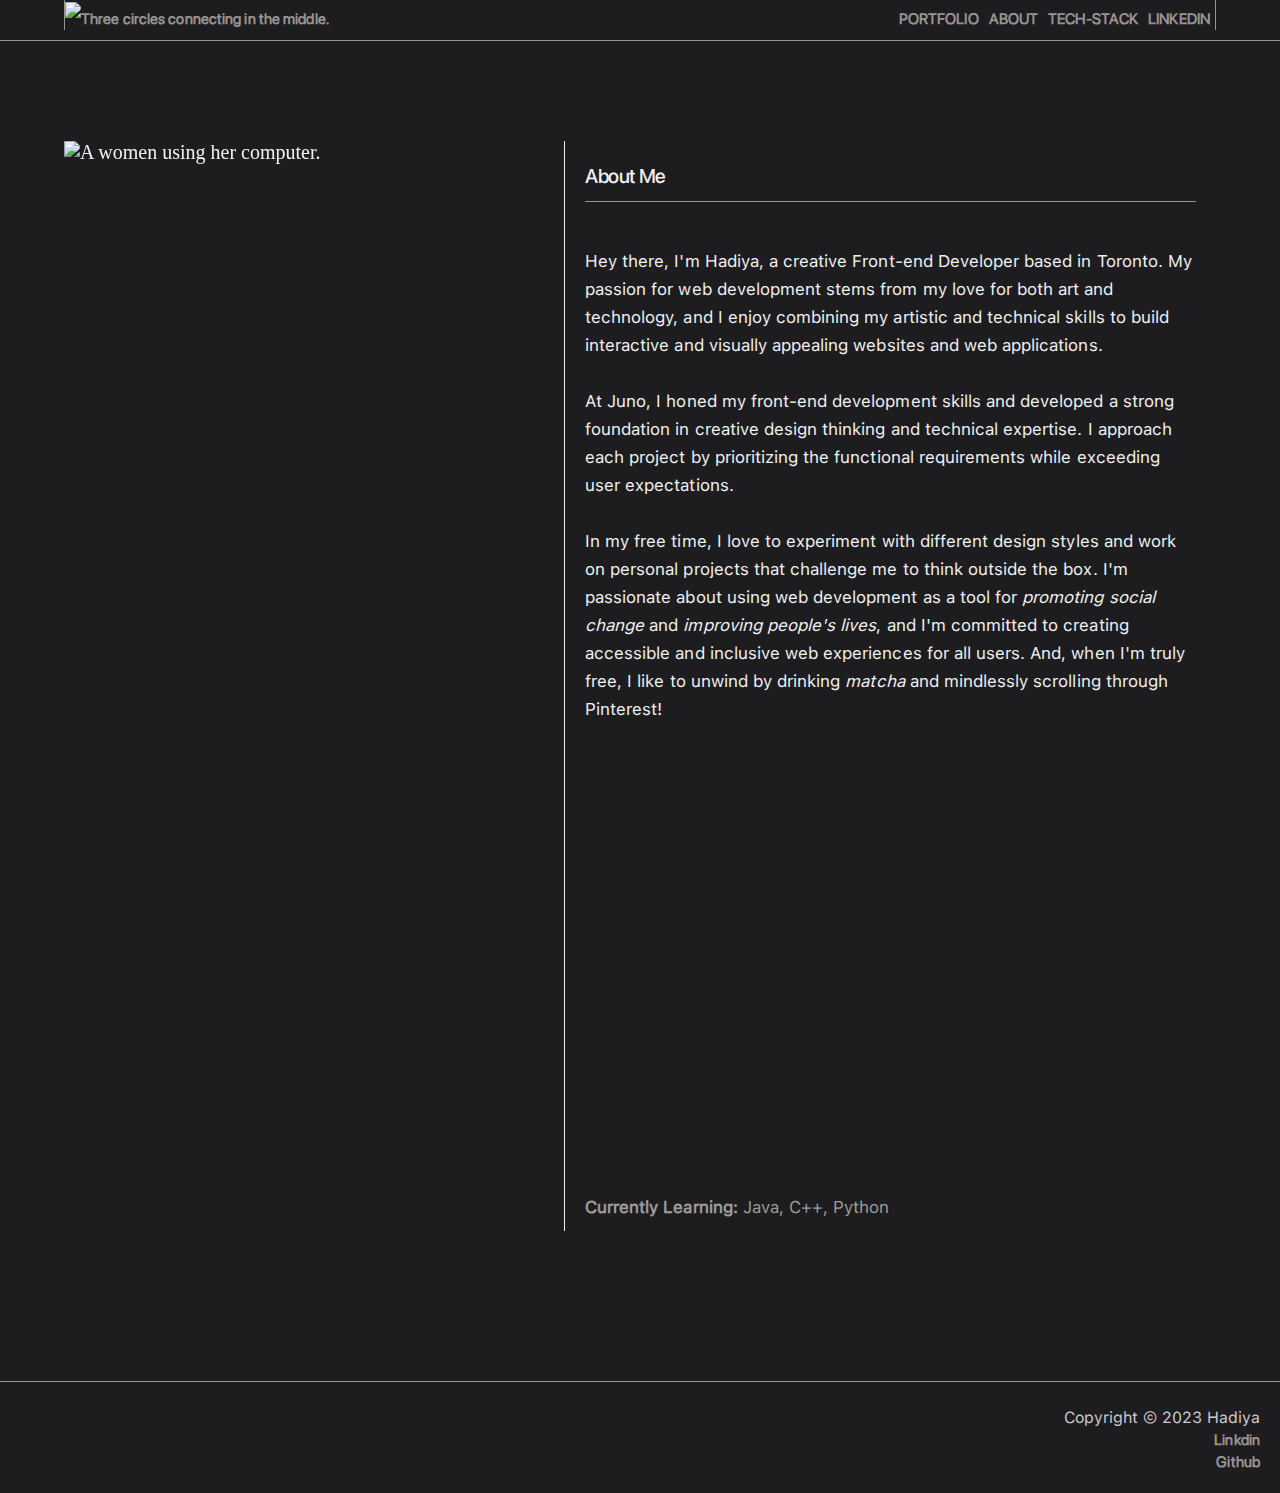
==== about.html @ c8fe6070 "new edition made" ====
<!DOCTYPE html>
<html lang="en">
<head>
    <meta charset="UTF-8">
    <meta http-equiv="X-UA-Compatible" content="IE=edge">
    <meta name="viewport" content="width=device-width, initial-scale=1.0">
    <link rel="stylesheet" href="./styles/styles.css">
    <link rel="icon" href="./assets/icon.png">
    <link href="https://fonts.googleapis.com/css2?family=Forum&family=Work+Sans:ital,wght@0,400;0,600;1,400;1,500&display=swap" rel="stylesheet">
    <script src="https://kit.fontawesome.com/7bdc0cfdad.js" crossorigin="anonymous"></script>
    <script src="https://unpkg.com/swup@3"></script>
    <title>Hadiya</title>
</head>
<body>
    <div class="about-main">
        <div class="navigation-container">
            <div class="wrapper">
              <div class="navigation">
                <!-- Logo -->
                <div class="logo-container">
                    <a href="index.html">
                        <img class="logo-image" src="./assets/h.svg" alt="Three circles connecting in the middle.">
                    </a>
                </div>
                <!-- Hamburger menu -->
                <div class="hamburger">
                    <div class="line1 line"></div>
                    <div class="line2 line"></div>
                    <div class="line3 line"></div>
                </div>                
                <!-- Social links -->
                <div class="social-link">
                    <a href="./index.html#portfolio">PORTFOLIO</a>
                    <a href="#about">ABOUT</a>
                    <a href="#tech-stack">TECH-STACK</a>
                    <a href="https://ca.linkedin.com/in/hadiya-hussein-31b066192">LINKEDIN</a>
                </div>
              </div>
            </div>
          </div>
        <div class="wrapper">
            <section class="about">
                <div class="about-container">
                    <div class="about-img box">
                        <img class="gif" src="./assets/about.gif" alt="A women using her computer.">
                    </div>
                    <div class="about-text box" id="about">
                        <h2>About Me</h2>
                        <p>Hey there, I'm Hadiya, a creative Front-end Developer based in Toronto. My passion for web development stems from my love for both art and technology, and I enjoy combining my artistic and technical skills to build interactive and visually appealing websites and web applications. <br><br> At Juno, I honed my front-end development skills and developed a strong foundation in creative design thinking and technical expertise. I approach each project by prioritizing the functional requirements while exceeding user expectations.<br><br> In my free time, I love to experiment with different design styles and work on personal projects that challenge me to think outside the box. I'm passionate about using web development as a tool for <em>promoting social change</em> and <em>improving people's lives</em>, and I'm committed to creating accessible and inclusive web experiences for all users. And, when I'm truly free, I like to unwind by drinking  <em>matcha</em> and mindlessly scrolling through Pinterest!</p>
                        <div class="tech-stack box" id="tech-stack">
                            <div class="tech-stack-header">
                                <h2>Tech-Stack</h2>
                            </div>
                            <ul class="tech-stack-icons">
                                <li>
                                    <i class="fa-brands fa-html5"></i>
                                    <p>HTML5</p>
                                </li>
                                <li>
                                    <i class="fa-brands fa-css3-alt"></i>
                                    <p>CSS3</p>
                                </li>
                                <li>
                                    <i class="fa-brands fa-sass"></i>
                                    <p>SASS</p>
                                </li>
                                <li>
                                    <i class="fa-brands fa-js"></i>
                                    <p>JAVASCRIPT</p>
                                </li>
                                <li>
                                    <i class="fa-brands fa-react"></i>
                                    <p>REACT.js</p>
                                </li>
                                <li>
                                    <img src="./assets/icons/Firebase.svg" alt="Firebase logo.">
                                    <p>FIREBASE</p>
                                </li>
                                <li>
                                    <i class="fa-brands fa-git-alt"></i>
                                    <p>GIT/GITHUB</p>
                                </li>
                                <li>
                                    <i class="fa-solid fa-window-maximize"></i>                                    <p>RESPONSIVE</p>
                                </li>
                                <li>
                                    <i class="fa-solid fa-universal-access"></i>
                                    <p>ACCESSIBLE</p>
                                </li>

                                <li>
                                    <i class="fa-brands fa-figma"></i>
                                    <P>FIGMA</P>
                                </li>
                                <li>
                                    <img src="./assets/icons/adobe.svg" alt="Adobe logo.">
                                    <p>ADOBE CREATIVE CLOUD</p>
                                </li>
                            </ul>
                        </div>

                        <p class="pending-skills"><strong>Currently Learning:</strong> Java, C++, Python</p>
                    </div>
                </div>
            </section>
        </div>
    </div>
    <!-- Footer Section -->
    <footer>
        <p>Copyright © 2023 Hadiya</p>
        <p><a href="https://ca.linkedin.com/in/hadiya-hussein-31b066192?original_referer=https%3A%2F%2Fwww.google.com%2F/">Linkdin</a></p>
        <p><a href="https://github.com/hadiyahussein">Github</a></p>
    </footer>

    <script src="./script.js"></script>
</body>
</html>
---- styles/styles.css ----
html {
  line-height: 1.15;
  -ms-text-size-adjust: 100%;
  -webkit-text-size-adjust: 100%;
}

body {
  margin: 0;
}

article, aside, footer, header, nav, section {
  display: block;
}

h1 {
  font-size: 2em;
  margin: 0.67em 0;
}

figcaption, figure, main {
  display: block;
}

figure {
  margin: 1em 40px;
}

hr {
  -webkit-box-sizing: content-box;
          box-sizing: content-box;
  height: 0;
  overflow: visible;
}

pre {
  font-family: monospace, monospace;
  font-size: 1em;
}

a {
  background-color: transparent;
  -webkit-text-decoration-skip: objects;
}

abbr[title] {
  border-bottom: none;
  text-decoration: underline;
  -webkit-text-decoration: underline dotted;
          text-decoration: underline dotted;
}

b, strong {
  font-weight: inherit;
}

b, strong {
  font-weight: bolder;
}

code, kbd, samp {
  font-family: monospace, monospace;
  font-size: 1em;
}

dfn {
  font-style: italic;
}

mark {
  background-color: #ff0;
  color: #000;
}

small {
  font-size: 80%;
}

sub, sup {
  font-size: 75%;
  line-height: 0;
  position: relative;
  vertical-align: baseline;
}

sub {
  bottom: -0.25em;
}

sup {
  top: -0.5em;
}

audio, video {
  display: inline-block;
}

audio:not([controls]) {
  display: none;
  height: 0;
}

img {
  border-style: none;
}

svg:not(:root) {
  overflow: hidden;
}

button, input, optgroup, select, textarea {
  font-family: sans-serif;
  font-size: 100%;
  line-height: 1.15;
  margin: 0;
}

button, input {
  overflow: visible;
}

button, select {
  text-transform: none;
}

button, html [type=button], [type=reset], [type=submit] {
  -webkit-appearance: button;
}

button::-moz-focus-inner, [type=button]::-moz-focus-inner, [type=reset]::-moz-focus-inner, [type=submit]::-moz-focus-inner {
  border-style: none;
  padding: 0;
}

button:-moz-focusring, [type=button]:-moz-focusring, [type=reset]:-moz-focusring, [type=submit]:-moz-focusring {
  outline: 1px dotted ButtonText;
}

fieldset {
  padding: 0.35em 0.75em 0.625em;
}

legend {
  -webkit-box-sizing: border-box;
          box-sizing: border-box;
  color: inherit;
  display: table;
  max-width: 100%;
  padding: 0;
  white-space: normal;
}

progress {
  display: inline-block;
  vertical-align: baseline;
}

textarea {
  overflow: auto;
}

[type=checkbox], [type=radio] {
  -webkit-box-sizing: border-box;
          box-sizing: border-box;
  padding: 0;
}

[type=number]::-webkit-inner-spin-button, [type=number]::-webkit-outer-spin-button {
  height: auto;
}

[type=search] {
  -webkit-appearance: textfield;
  outline-offset: -2px;
}

[type=search]::-webkit-search-cancel-button, [type=search]::-webkit-search-decoration {
  -webkit-appearance: none;
}

::-webkit-file-upload-button {
  -webkit-appearance: button;
  font: inherit;
}

details, menu {
  display: block;
}

summary {
  display: list-item;
}

canvas {
  display: inline-block;
}

template {
  display: none;
}

[hidden] {
  display: none;
}

html {
  -webkit-box-sizing: border-box;
          box-sizing: border-box;
}

*, *:before, *:after {
  -webkit-box-sizing: inherit;
          box-sizing: inherit;
}

.sr-only {
  position: absolute;
  width: 1px;
  height: 1px;
  margin: -1px;
  border: 0;
  padding: 0;
  white-space: nowrap;
  -webkit-clip-path: inset(100%);
          clip-path: inset(100%);
  clip: rect(0 0 0 0);
  overflow: hidden;
}

@font-face {
  font-family: "Medium";
  src: url("../fonts/SF-Pro-Display-Medium.otf");
  font-weight: 500;
  font-display: swap;
  font-style: normal;
}
@font-face {
  font-family: "Regular";
  src: url("../fonts/SF-Pro-Display-Regular.otf");
  font-weight: 500;
  font-display: swap;
  font-style: normal;
}
@font-face {
  font-family: "Body";
  src: url("../fonts/SF-Pro-Text-Regular.otf");
  font-weight: 500;
  font-display: swap;
  font-style: normal;
}
html {
  background-color: #F1F1F1;
  font-size: 125%;
  overflow-x: hidden;
}

body {
  color: #1d1d1f;
}

.wrapper {
  max-width: 1200px;
  width: 90%;
  margin: 0 auto;
}

.wrapper-portfolio {
  max-width: 1200px;
  width: 75%;
  margin: 0 auto;
}

img {
  max-width: 100%;
  height: auto;
}

li {
  list-style: none;
}

h1, h2, h3, h4, p, ul {
  margin: 0;
  padding: 0;
}

h2 {
  border-bottom: 1px solid #1d1d1f;
}

.portfolio .portfolio-nav a:hover,
.portfolio .portfolio-nav a:active {
  color: #f00b66;
}

.social-link a:hover,
.social-link a:active {
  color: #f00b66;
}

a:hover,
a:active {
  color: #f00b66;
}

.box {
  -webkit-transform: translateX(400%);
          transform: translateX(400%);
  -webkit-transition: -webkit-transform 0.8s ease;
  transition: -webkit-transform 0.8s ease;
  transition: transform 0.8s ease;
  transition: transform 0.8s ease, -webkit-transform 0.8s ease;
}

.box:nth-of-type(odd) {
  -webkit-transform: translateX(-400%);
          transform: translateX(-400%);
}

.box.show {
  -webkit-transform: translateX(0);
          transform: translateX(0);
}

.about-main {
  background-color: #1d1d1f;
  color: #F1F1F1;
  cursor: url("../assets/mouse.png"), auto;
}
.about-main .navigation-container {
  border-bottom: solid #989393 1px;
}
.about-main .navigation {
  border-right: solid #989393 1px;
  border-left: solid #989393 1px;
}
.about-main .hamburger .line {
  background-color: #989393;
}

.about {
  padding: 100px 0;
}
.about h2 {
  border-bottom: solid #989393 1px;
}

.about-img {
  position: fixed;
  width: 30%;
}

.about-text {
  margin-bottom: 50px;
  margin-left: 500px;
  padding: 10px 20px;
  border-left: solid #F1F1F1 0.5px;
}
.about-text h2 {
  margin: 0 0 45px;
}
.about-text p {
  font-size: 17px;
  line-height: 28px;
  font-style: normal;
  font-weight: 500;
  letter-spacing: 0.04px;
  color: #F1F1F1;
}
.about-text p.pending-skills {
  margin-top: 0;
  color: rgb(158, 155, 155);
}

.tech-stack-icons {
  display: -webkit-box;
  display: -ms-flexbox;
  display: flex;
  -ms-flex-wrap: wrap;
      flex-wrap: wrap;
  gap: 5px;
  margin-top: 15px;
}
.tech-stack-icons li {
  display: -webkit-box;
  display: -ms-flexbox;
  display: flex;
  -webkit-box-orient: vertical;
  -webkit-box-direction: normal;
      -ms-flex-direction: column;
          flex-direction: column;
  -webkit-box-align: center;
      -ms-flex-align: center;
          align-items: center;
  margin: 0 20px 30px;
  -webkit-box-flex: 1;
      -ms-flex: 1;
          flex: 1;
}
.tech-stack-icons li i {
  font-size: 3rem;
  color: #F1F1F1;
}
.tech-stack-icons li img {
  width: 60px;
  height: 60px;
  -webkit-box-flex: 1;
      -ms-flex: 1;
          flex: 1;
}
.tech-stack-icons li p {
  margin-top: 15px;
  font-weight: 700;
  font-size: 15px;
}

.tech-stack {
  margin-top: 25px;
}
.tech-stack h3 {
  font-size: clamp(3.7rem, 3.3625rem + 1.8vw, 5.5rem);
  color: #F1F1F1;
}

.intro-section p {
  font-family: "Body", sans-serif;
}

h1 {
  font-family: "Medium", sans-serif;
  font-size: clamp(1.375rem, 0.8594rem + 2.75vw, 4.125rem);
  line-height: 72px;
  font-weight: 100;
  letter-spacing: -0.84px;
}

h2 {
  font-family: "Medium", sans-serif;
  font-size: 20px;
  letter-spacing: -0.4px;
  line-height: 50px;
  font-weight: 300;
}

h3 {
  font-family: "Medium", sans-serif;
  color: #484848;
  text-align: left;
  font-size: clamp(0.75rem, 0.6211rem + 0.6875vw, 1.4375rem);
}

h4 {
  font-family: "Medium", sans-serif;
  letter-spacing: -0.28px;
  line-height: 23.4px;
  font-size: 24px;
}

p {
  font-family: "Body", sans-serif;
  font-size: clamp(0.75rem, 0.6914rem + 0.3125vw, 1.0625rem);
  letter-spacing: -0.03px;
  color: #1d1d1f;
  font-weight: 400;
}

a {
  font-family: "Regular", sans-serif;
  font-size: 15px;
  letter-spacing: 0.1px;
  text-decoration: none;
  font-weight: 900;
  color: #989393;
}

.portfolio-container p {
  line-height: 22.7833px;
  letter-spacing: -0.277px;
}

span {
  font-family: "maiola, serif";
  font-style: italic;
  font-weight: 600;
}

p span {
  font-size: 25px;
}

header {
  height: 700px;
}
header .wrapper {
  border-right: solid #1d1d1f 1px;
  border-left: solid #1d1d1f 1px;
}
header .intro-section {
  margin: 125px;
}
header .intro-section h1 {
  margin-bottom: 65px;
}
header .intro-section p {
  font-size: 20px;
  line-height: 28px;
  letter-spacing: -0.34px;
}

.logo-image {
  width: 30px;
}

.navigation-container {
  border-bottom: solid #1d1d1f 1px;
  padding-bottom: 10px;
}
.navigation-container .navigation {
  display: -webkit-box;
  display: -ms-flexbox;
  display: flex;
  -webkit-box-pack: justify;
      -ms-flex-pack: justify;
          justify-content: space-between;
  height: 30px;
  line-height: 35px;
}
.navigation-container .navigation a {
  margin-right: 5px;
}

.intro-section {
  position: relative;
}
.intro-section .blurry {
  position: absolute;
  top: -170px;
  right: 0px;
  width: 100%;
  height: 300%;
  z-index: -1;
}

.hamburger .line {
  width: 30px;
  height: 2.5px;
  margin-bottom: 6px;
  background-color: #1d1d1f;
}

.hamburger .line3 {
  margin-bottom: 0px;
}

.hamburger {
  -ms-flex-item-align: end;
      align-self: flex-end;
  cursor: pointer;
  display: none;
  padding-right: 20px;
}

.portfolio {
  padding: 50px 25px;
}
.portfolio .image-container {
  position: relative;
  color: #F1F1F1;
}
.portfolio .image-container:hover img {
  -webkit-filter: blur(3px) brightness(0.5);
          filter: blur(3px) brightness(0.5);
}
.portfolio .image-container:hover .portfolio-nav {
  opacity: 1;
}
.portfolio .image-container img {
  -webkit-transition: all 0.2s ease-in-out;
  transition: all 0.2s ease-in-out;
}
.portfolio .portfolio-text {
  padding: 20px;
  margin-top: 20px;
}
.portfolio .portfolio-container {
  display: -webkit-box;
  display: -ms-flexbox;
  display: flex;
  -webkit-box-orient: vertical;
  -webkit-box-direction: normal;
      -ms-flex-direction: column;
          flex-direction: column;
  margin-bottom: 70px;
}
.portfolio .portfolio-container * {
  margin-bottom: 20px;
}
.portfolio .portfolio-container h4 {
  border-bottom: solid #1d1d1f 1px;
  line-height: 54px;
}
.portfolio .portfolio-container h3 {
  margin-bottom: 35px;
}
.portfolio .portfolio-container .portfolio-container-bottom-text {
  display: -webkit-box;
  display: -ms-flexbox;
  display: flex;
  -webkit-box-pack: justify;
      -ms-flex-pack: justify;
          justify-content: space-between;
  color: #484848;
  margin-top: 15px;
}
.portfolio .portfolio-container .portfolio-nav {
  position: absolute;
  top: 50%;
  left: 50%;
  -webkit-transform: translate(-50%, -50%);
          transform: translate(-50%, -50%);
  opacity: 0;
  -webkit-transition: all 0.2s ease-in-out;
  transition: all 0.2s ease-in-out;
  margin-bottom: 0px;
}
.portfolio .portfolio-container .portfolio-nav a {
  color: #F1F1F1;
}

.contact-section {
  background-color: #1d1d1f;
  color: #ccc;
  width: 100%;
}
.contact-section h2 {
  padding-top: 25px;
  border-bottom: #ccc 1px solid;
}
.contact-section .form-text {
  display: -webkit-box;
  display: -ms-flexbox;
  display: flex;
  padding: 25px;
  gap: 50px;
}
.contact-section .form-text span {
  font-family: "Medium", sans-serif;
  font-style: normal;
  font-size: clamp(1.25rem, 1.0742rem + 0.9375vw, 2.1875rem);
  color: #ccc;
}
.contact-section .form-text p {
  font-family: "Regular", sans-serif;
  color: #989393;
  -ms-flex-item-align: center;
      align-self: center;
  font-size: clamp(1.125rem, 0.9258rem + 1.0625vw, 2.1875rem);
  line-height: 55px;
  letter-spacing: -0.84px;
}
.contact-section .form {
  display: -webkit-box;
  display: -ms-flexbox;
  display: flex;
  -webkit-box-orient: vertical;
  -webkit-box-direction: normal;
      -ms-flex-direction: column;
          flex-direction: column;
  gap: 20px;
  font-family: "Regular", sans-serif;
}
.contact-section .form input, .contact-section .form textarea, .contact-section .form button {
  padding: 20px;
  background: rgba(255, 255, 255, 0.2);
  border-radius: 2px;
  -webkit-box-shadow: 0 4px 30px rgba(0, 0, 0, 0.1);
          box-shadow: 0 4px 30px rgba(0, 0, 0, 0.1);
  backdrop-filter: blur(10px);
  -webkit-backdrop-filter: blur(10px);
  border: 1px solid rgba(255, 255, 255, 0.3);
  color: white;
}
.contact-section .form button {
  position: relative;
}
.contact-section .form button:before {
  content: "";
  position: absolute;
  top: 0;
  left: 0;
  width: 100%;
  height: 100%;
  background: rgba(255, 255, 255, 0.3);
  opacity: 0;
}
.contact-section .form button:hover:before {
  opacity: 1;
}

@media (max-width: 1020px) {
  html {
    margin: 0px;
  }
  header {
    height: auto;
  }
  header .intro-section {
    margin: 100px 15px;
  }
  h1 {
    line-height: 34px;
  }
  .wrapper-portfolio {
    width: 90%;
  }
  .tech-stack-icons {
    text-align: center;
  }
  .portfolio-container-bottom-text p {
    font-size: 12px;
  }
  .contact-section .form-text p {
    margin-bottom: 35px;
    line-height: normal;
  }
  .contact-section .form-text span {
    line-height: normal;
  }
}
@media (max-width: 900px) {
  .contact-section .form-text {
    display: block;
  }
}
@media (max-width: 700px) {
  .social-link {
    position: fixed;
    height: 20vh;
    top: 8vh;
    right: 5vh;
    display: -webkit-box;
    display: -ms-flexbox;
    display: flex;
    -webkit-box-orient: vertical;
    -webkit-box-direction: normal;
        -ms-flex-direction: column;
            flex-direction: column;
    -webkit-box-align: center;
        -ms-flex-align: center;
            align-items: center;
    -webkit-box-pack: center;
        -ms-flex-pack: center;
            justify-content: center;
    width: 200px;
    z-index: 3;
    background: rgba(131, 128, 128, 0.42);
    border-radius: 16px;
    -webkit-box-shadow: 0 4px 30px rgba(0, 0, 0, 0.1);
            box-shadow: 0 4px 30px rgba(0, 0, 0, 0.1);
    backdrop-filter: blur(7.5px);
    -webkit-backdrop-filter: blur(7.5px);
    border: 1px solid rgba(101, 98, 98, 0.21);
    -webkit-transform: translate(190%);
            transform: translate(190%);
    -webkit-transition: -webkit-transform 0.4s ease-in;
    transition: -webkit-transform 0.4s ease-in;
    transition: transform 0.4s ease-in;
    transition: transform 0.4s ease-in, -webkit-transform 0.4s ease-in;
  }
  .nav-active {
    -webkit-transform: translate(0%);
            transform: translate(0%);
    -webkit-transition: -webkit-transform 0.4s ease-in;
    transition: -webkit-transform 0.4s ease-in;
    transition: transform 0.4s ease-in;
    transition: transform 0.4s ease-in, -webkit-transform 0.4s ease-in;
  }
  .social-link a {
    -webkit-transition: -webkit-transform 0.4s ease-in;
    transition: -webkit-transform 0.4s ease-in;
    transition: transform 0.4s ease-in;
    transition: transform 0.4s ease-in, -webkit-transform 0.4s ease-in;
    opacity: 0;
  }
  .social-link a {
    color: white;
  }
  .hamburger {
    display: block;
  }
  @-webkit-keyframes navLinkFade {
    from {
      opacity: 0;
      -webkit-transform: translateX(50px);
              transform: translateX(50px);
    }
    to {
      opacity: 1;
      -webkit-transform: translateX(0px);
              transform: translateX(0px);
    }
  }
  @keyframes navLinkFade {
    from {
      opacity: 0;
      -webkit-transform: translateX(50px);
              transform: translateX(50px);
    }
    to {
      opacity: 1;
      -webkit-transform: translateX(0px);
              transform: translateX(0px);
    }
  }
  .hamburger .line {
    -webkit-transition: all 0.3s ease;
    transition: all 0.3s ease;
  }
  .hamburger.toggle .line1 {
    -webkit-transform: rotate(45deg) translate(6px, 6px);
            transform: rotate(45deg) translate(6px, 6px);
  }
  .hamburger.toggle .line3 {
    -webkit-transform: rotate(-45deg) translate(6px, -6px);
            transform: rotate(-45deg) translate(6px, -6px);
  }
  .hamburger.toggle .line2 {
    opacity: 0;
    height: 2.5px;
  }
  .intro-section .blurry {
    height: 200%;
  }
}
@media (max-width: 973px) {
  .about-img {
    position: relative;
    margin: 0 auto;
    width: 45%;
  }
  .about-text {
    margin-left: 0px;
  }
}
footer {
  background-color: #1d1d1f;
  border-top: solid #989393 1px;
  padding: 25px 20px 20px;
}
footer p {
  font-size: 0.8rem;
  text-align: right;
  color: #ccc;
  line-height: 22px;
  letter-spacing: -0.008px;
}
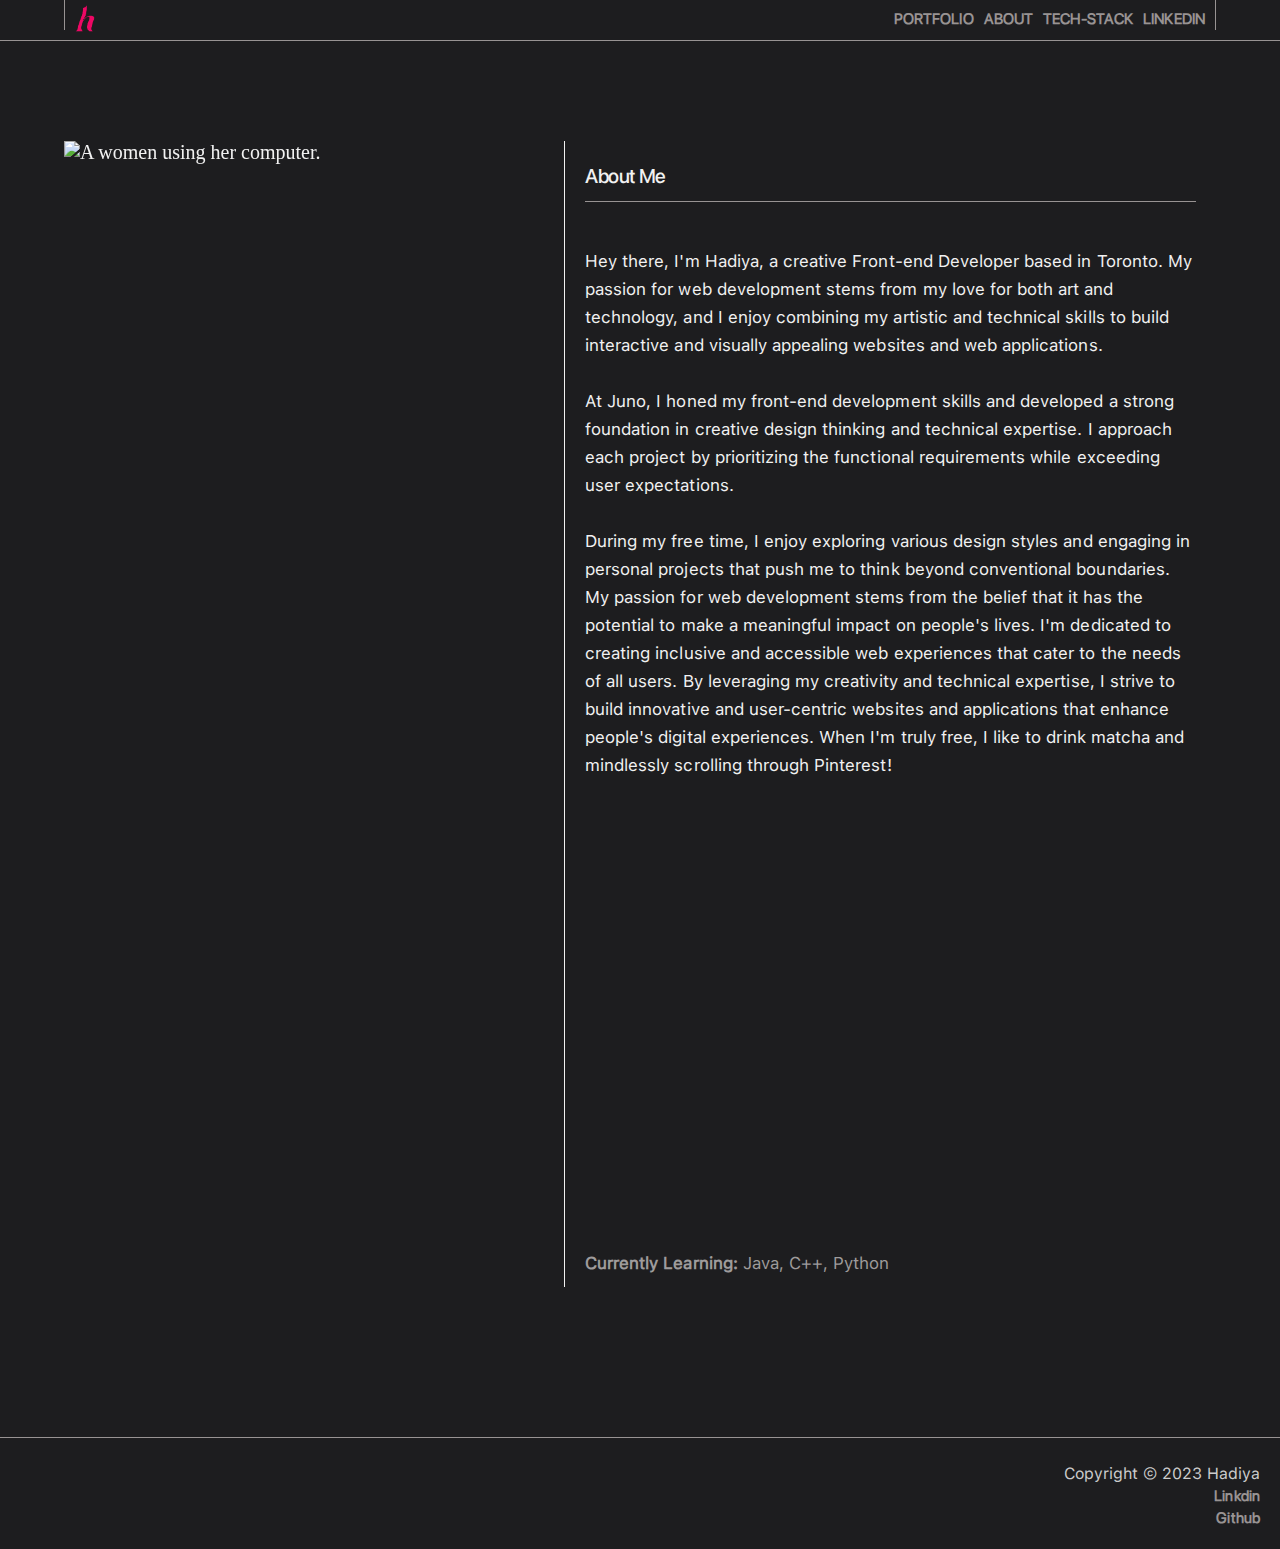
==== commit 8028c364: "changed svg images to work in safari and chrome" ====
--- a/about.html
+++ b/about.html
@@ -8,7 +8,6 @@
     <link rel="icon" href="./assets/icon.png">
     <link href="https://fonts.googleapis.com/css2?family=Forum&family=Work+Sans:ital,wght@0,400;0,600;1,400;1,500&display=swap" rel="stylesheet">
     <script src="https://kit.fontawesome.com/7bdc0cfdad.js" crossorigin="anonymous"></script>
-    <script src="https://unpkg.com/swup@3"></script>
     <title>Hadiya</title>
 </head>
 <body>
@@ -19,7 +18,7 @@
                 <!-- Logo -->
                 <div class="logo-container">
                     <a href="index.html">
-                        <img class="logo-image" src="./assets/h.svg" alt="Three circles connecting in the middle.">
+                        <img class="logo-image" src="./assets/h.svg" alt="The letter h in hot-pink.">
                     </a>
                 </div>
                 <!-- Hamburger menu -->
@@ -46,7 +45,8 @@
                     </div>
                     <div class="about-text box" id="about">
                         <h2>About Me</h2>
-                        <p>Hey there, I'm Hadiya, a creative Front-end Developer based in Toronto. My passion for web development stems from my love for both art and technology, and I enjoy combining my artistic and technical skills to build interactive and visually appealing websites and web applications. <br><br> At Juno, I honed my front-end development skills and developed a strong foundation in creative design thinking and technical expertise. I approach each project by prioritizing the functional requirements while exceeding user expectations.<br><br> In my free time, I love to experiment with different design styles and work on personal projects that challenge me to think outside the box. I'm passionate about using web development as a tool for <em>promoting social change</em> and <em>improving people's lives</em>, and I'm committed to creating accessible and inclusive web experiences for all users. And, when I'm truly free, I like to unwind by drinking  <em>matcha</em> and mindlessly scrolling through Pinterest!</p>
+                        <p>Hey there, I'm Hadiya, a creative Front-end Developer based in Toronto. My passion for web development stems from my love for both art and technology, and I enjoy combining my artistic and technical skills to build interactive and visually appealing websites and web applications. <br><br> At Juno, I honed my front-end development skills and developed a strong foundation in creative design thinking and technical expertise. I approach each project by prioritizing the functional requirements while exceeding user expectations.<br><br> During my free time, I enjoy exploring various design styles and engaging in personal projects that push me to think beyond conventional boundaries. My passion for web development stems from the belief that it has the potential to make a meaningful impact on people's lives. I'm dedicated to creating inclusive and accessible web experiences that cater to the needs of all users. By leveraging my creativity and technical expertise, I strive to build innovative and user-centric websites and applications that enhance people's digital experiences. When I'm truly free, I like to drink matcha and mindlessly scrolling through Pinterest!</p>
+                        
                         <div class="tech-stack box" id="tech-stack">
                             <div class="tech-stack-header">
                                 <h2>Tech-Stack</h2>
--- a/styles/styles.css
+++ b/styles/styles.css
@@ -287,8 +287,8 @@
   border-bottom: 1px solid #1d1d1f;
 }
 
-.portfolio .portfolio-nav a:hover,
-.portfolio .portfolio-nav a:active {
+.portfolio .portfolio-container .portfolio-nav a:hover,
+.portfolio .portfolio-container .portfolio-nav a:active {
   color: #f00b66;
 }
 
@@ -428,7 +428,7 @@
 h1 {
   font-family: "Medium", sans-serif;
   font-size: clamp(1.375rem, 0.8594rem + 2.75vw, 4.125rem);
-  line-height: 72px;
+  line-height: 75px;
   font-weight: 100;
   letter-spacing: -0.84px;
 }
@@ -506,8 +506,13 @@
   letter-spacing: -0.34px;
 }
 
+.social-link {
+  margin-right: 5px;
+}
+
 .logo-image {
   width: 30px;
+  margin-left: 5px;
 }
 
 .navigation-container {
@@ -556,7 +561,7 @@
       align-self: flex-end;
   cursor: pointer;
   display: none;
-  padding-right: 20px;
+  margin-right: 10px;
 }
 
 .portfolio {
@@ -697,8 +702,8 @@
 }
 
 @media (max-width: 1020px) {
-  html {
-    margin: 0px;
+  html, body {
+    overflow-x: hidden;
   }
   header {
     height: auto;
@@ -732,6 +737,10 @@
   }
 }
 @media (max-width: 700px) {
+  html, body {
+    overflow-x: hidden;
+    margin: 0;
+  }
   .social-link {
     position: fixed;
     height: 20vh;
@@ -827,7 +836,13 @@
     opacity: 0;
     height: 2.5px;
   }
-  .intro-section .blurry {
+  p span {
+    font-size: 20px;
+  }
+  header .intro-section p {
+    font-size: 17px;
+  }
+  header .intro-section .blurry {
     height: 200%;
   }
 }
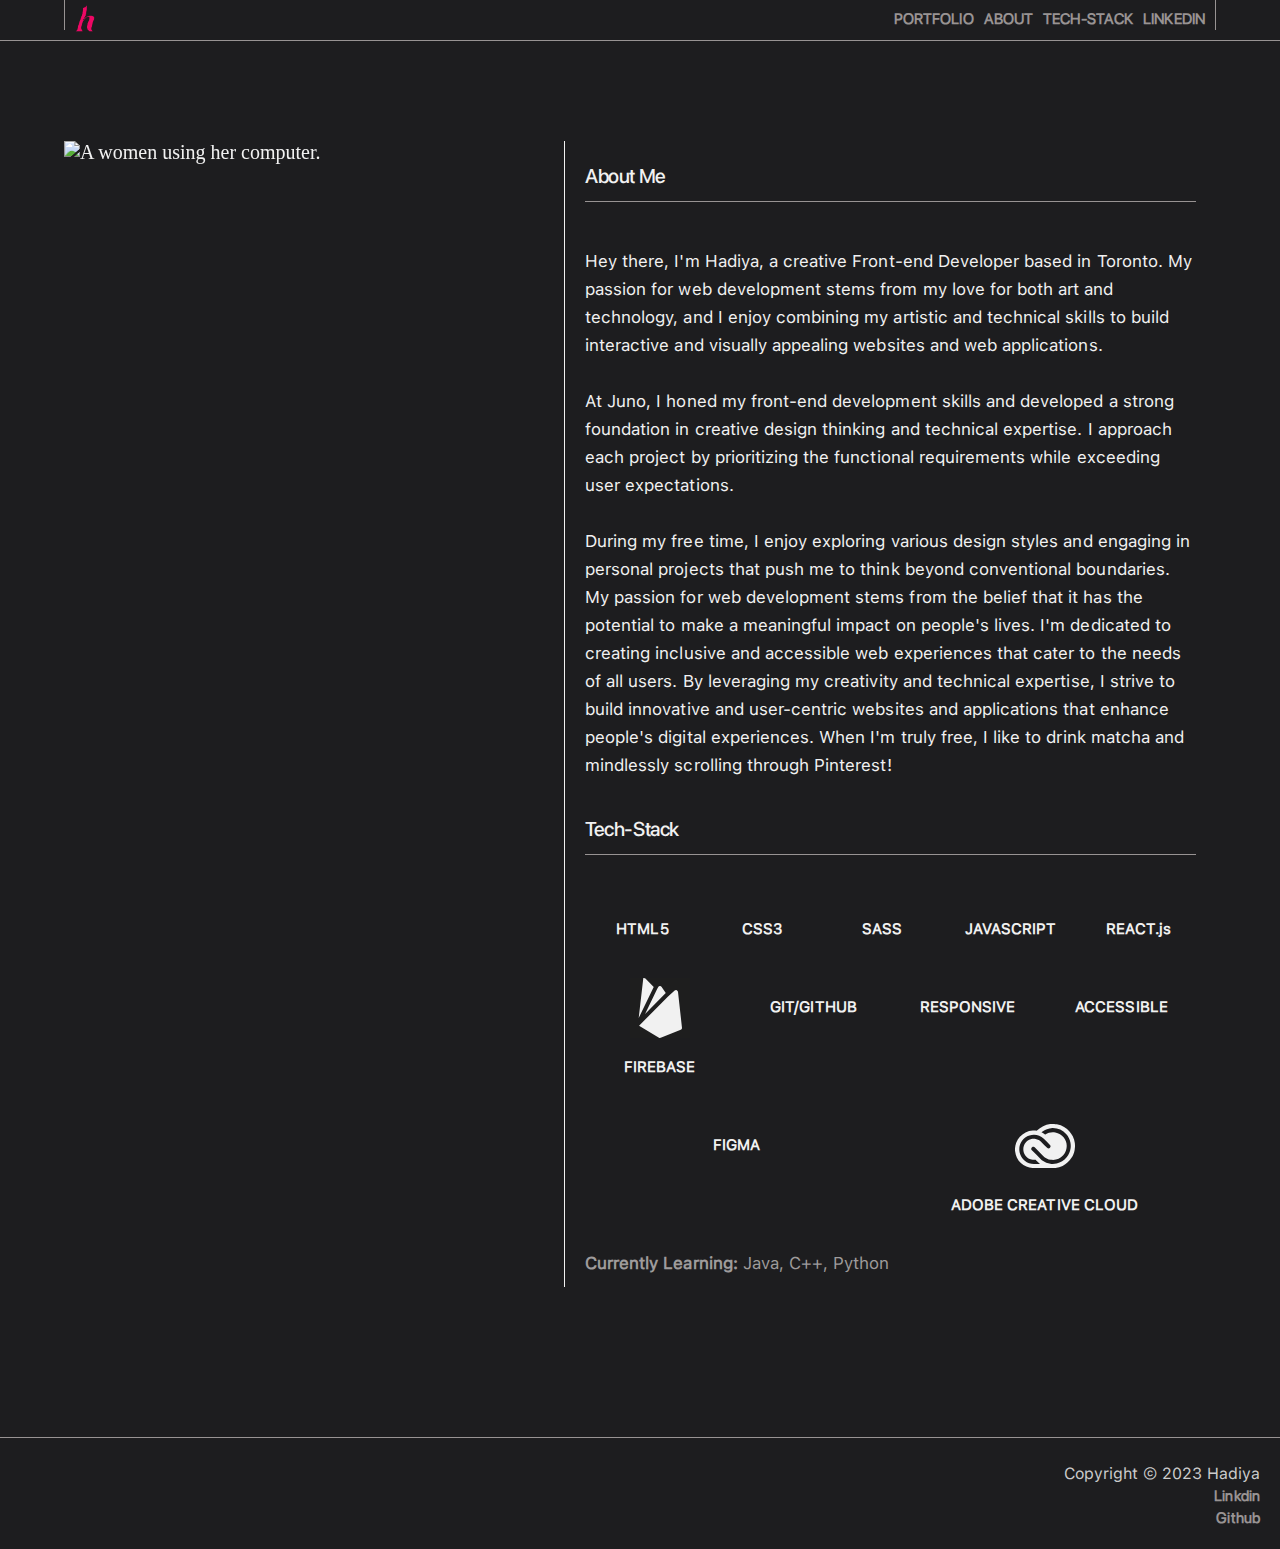
==== commit 8351e9c2: "fixed scroll animation" ====
--- a/about.html
+++ b/about.html
@@ -40,14 +40,14 @@
         <div class="wrapper">
             <section class="about">
                 <div class="about-container">
-                    <div class="about-img box">
+                    <div class="about-img box ">
                         <img class="gif" src="./assets/about.gif" alt="A women using her computer.">
                     </div>
                     <div class="about-text box" id="about">
                         <h2>About Me</h2>
                         <p>Hey there, I'm Hadiya, a creative Front-end Developer based in Toronto. My passion for web development stems from my love for both art and technology, and I enjoy combining my artistic and technical skills to build interactive and visually appealing websites and web applications. <br><br> At Juno, I honed my front-end development skills and developed a strong foundation in creative design thinking and technical expertise. I approach each project by prioritizing the functional requirements while exceeding user expectations.<br><br> During my free time, I enjoy exploring various design styles and engaging in personal projects that push me to think beyond conventional boundaries. My passion for web development stems from the belief that it has the potential to make a meaningful impact on people's lives. I'm dedicated to creating inclusive and accessible web experiences that cater to the needs of all users. By leveraging my creativity and technical expertise, I strive to build innovative and user-centric websites and applications that enhance people's digital experiences. When I'm truly free, I like to drink matcha and mindlessly scrolling through Pinterest!</p>
                         
-                        <div class="tech-stack box" id="tech-stack">
+                        <div class="tech-stack " id="tech-stack">
                             <div class="tech-stack-header">
                                 <h2>Tech-Stack</h2>
                             </div>
--- a/styles/styles.css
+++ b/styles/styles.css
@@ -317,8 +317,9 @@
 }
 
 .box.show {
-  -webkit-transform: translateX(0);
-          transform: translateX(0);
+  opacity: 1;
+  -webkit-transform: translateY(0);
+          transform: translateY(0);
 }
 
 .about-main {
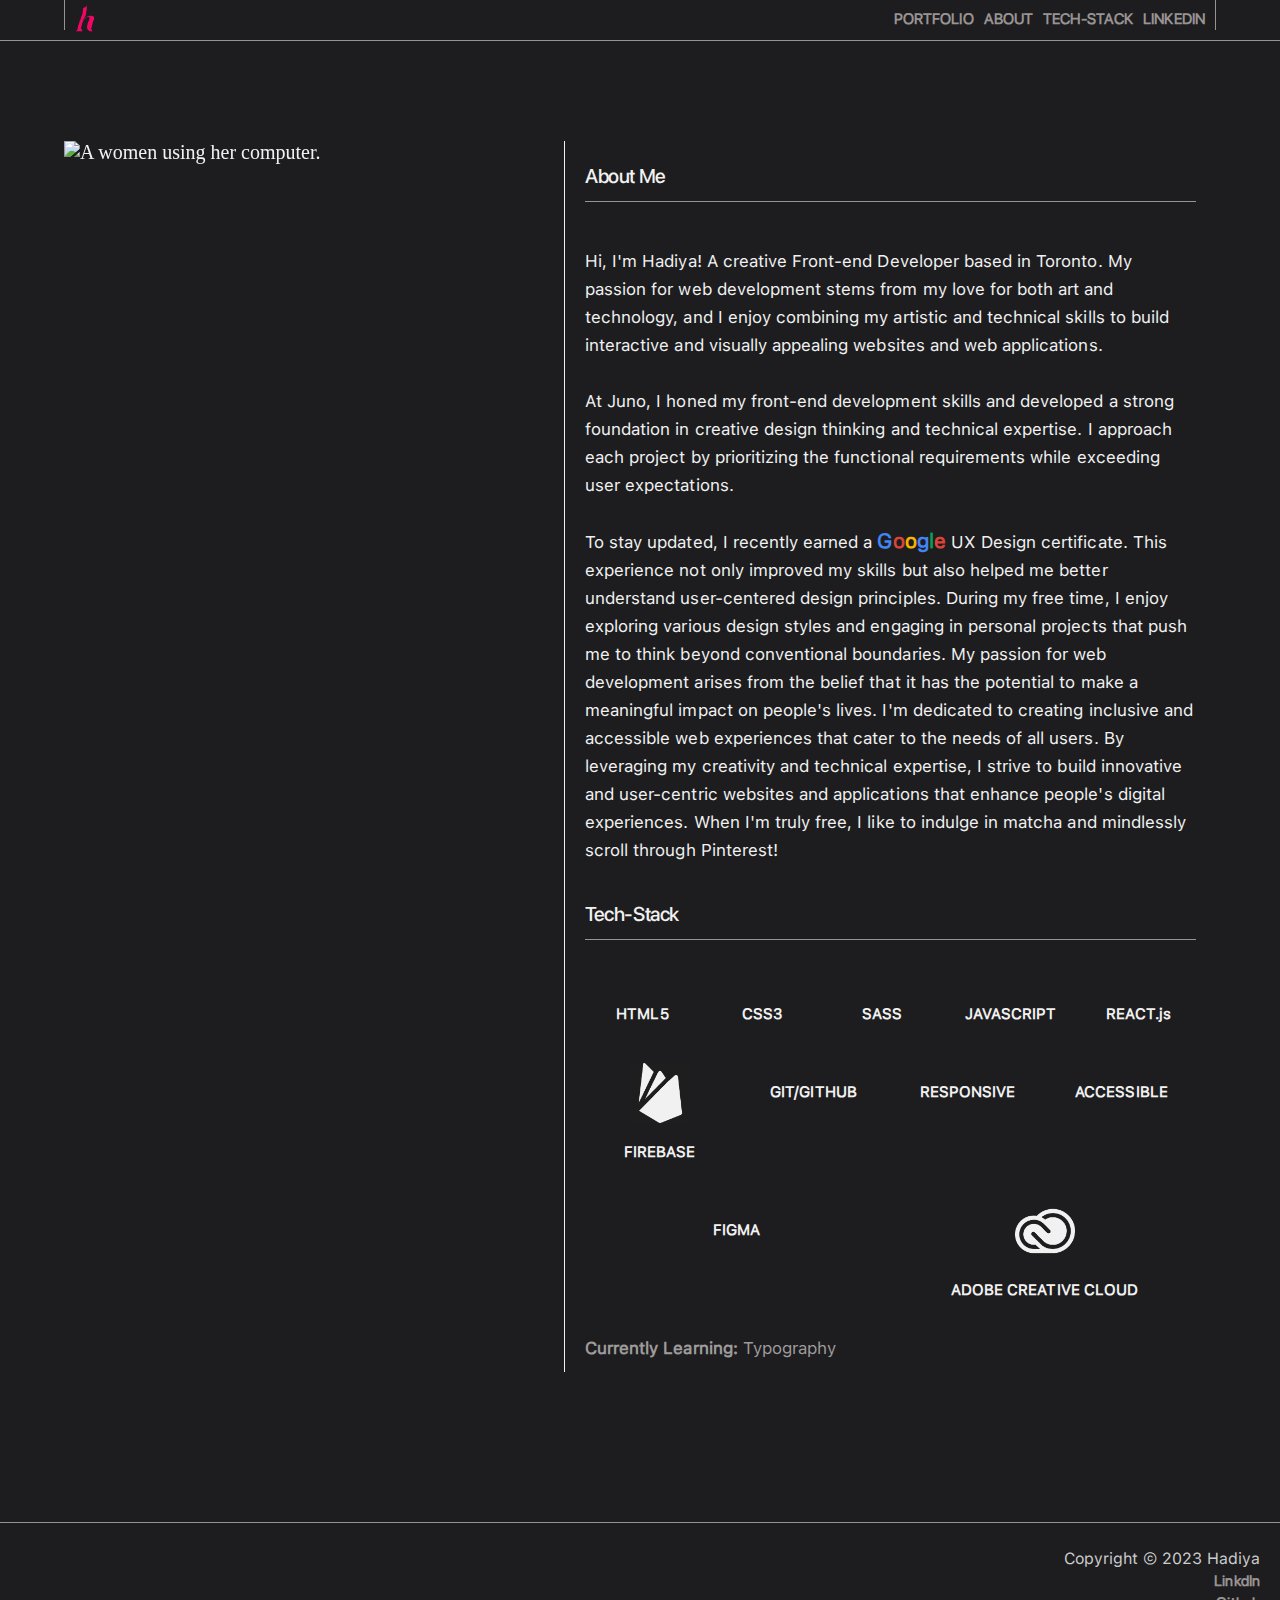
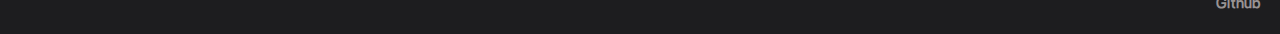
==== commit 3838b4e0: "updated portfolio" ====
--- a/about.html
+++ b/about.html
@@ -5,8 +5,7 @@
     <meta http-equiv="X-UA-Compatible" content="IE=edge">
     <meta name="viewport" content="width=device-width, initial-scale=1.0">
     <link rel="stylesheet" href="./styles/styles.css">
-    <link rel="icon" href="./assets/icon.png">
-    <link href="https://fonts.googleapis.com/css2?family=Forum&family=Work+Sans:ital,wght@0,400;0,600;1,400;1,500&display=swap" rel="stylesheet">
+    <link rel="icon" href="./assets/icon.webp">
     <script src="https://kit.fontawesome.com/7bdc0cfdad.js" crossorigin="anonymous"></script>
     <title>Hadiya</title>
 </head>
@@ -32,7 +31,7 @@
                     <a href="./index.html#portfolio">PORTFOLIO</a>
                     <a href="#about">ABOUT</a>
                     <a href="#tech-stack">TECH-STACK</a>
-                    <a href="https://ca.linkedin.com/in/hadiya-hussein-31b066192">LINKEDIN</a>
+                    <a href="https://ca.linkedin.com/in/hadiya-hussein-31b066192" target="_blank" rel="noopener" aria-label="LinkedIn profile, opens in a new tab">LINKEDIN</a>            
                 </div>
               </div>
             </div>
@@ -40,12 +39,21 @@
         <div class="wrapper">
             <section class="about">
                 <div class="about-container">
-                    <div class="about-img box ">
+                    <div class="about-img box">
                         <img class="gif" src="./assets/about.gif" alt="A women using her computer.">
                     </div>
                     <div class="about-text box" id="about">
+                        
                         <h2>About Me</h2>
-                        <p>Hey there, I'm Hadiya, a creative Front-end Developer based in Toronto. My passion for web development stems from my love for both art and technology, and I enjoy combining my artistic and technical skills to build interactive and visually appealing websites and web applications. <br><br> At Juno, I honed my front-end development skills and developed a strong foundation in creative design thinking and technical expertise. I approach each project by prioritizing the functional requirements while exceeding user expectations.<br><br> During my free time, I enjoy exploring various design styles and engaging in personal projects that push me to think beyond conventional boundaries. My passion for web development stems from the belief that it has the potential to make a meaningful impact on people's lives. I'm dedicated to creating inclusive and accessible web experiences that cater to the needs of all users. By leveraging my creativity and technical expertise, I strive to build innovative and user-centric websites and applications that enhance people's digital experiences. When I'm truly free, I like to drink matcha and mindlessly scrolling through Pinterest!</p>
+                        <p>Hi, I'm Hadiya! A creative Front-end Developer based in Toronto. My passion for web development stems from my love for both art and technology, and I enjoy combining my artistic and technical skills to build interactive and visually appealing websites and web applications. <br><br> At Juno, I honed my front-end development skills and developed a strong foundation in creative design thinking and technical expertise. I approach each project by prioritizing the functional requirements while exceeding user expectations.<br><br> To stay updated, I recently earned a <span class="google-logo" style="color: #4285F4;">G</span><span class="google-logo" style="color: #DB4437;">o</span><span class="google-logo" style="color: #F4B400;">o</span><span class="google-logo" style="color: #4285F4;">g</span><span class="google-logo" style="color: #0F9D58;">l</span><span class="google-logo" style="color: #DB4437;">e</span> UX Design certificate. This experience not only improved my skills but also helped me better understand user-centered design principles. During my free time, I enjoy exploring various design styles and engaging in personal projects that push me to think beyond conventional boundaries. My passion for web development arises from the belief that it has the potential to make a meaningful impact on people's lives. I'm dedicated to creating inclusive and accessible web experiences that cater to the needs of all users. By leveraging my creativity and technical expertise, I strive to build innovative and user-centric websites and applications that enhance people's digital experiences. When I'm truly free, I like to indulge in matcha and mindlessly scroll through Pinterest!</p>
+                        
+                        <style>
+                        .google-logo {
+                          font-weight: bold;
+                          font-size: 1.2em;
+                        }
+                        </style>
+                        
                         
                         <div class="tech-stack " id="tech-stack">
                             <div class="tech-stack-header">
@@ -73,7 +81,7 @@
                                     <p>REACT.js</p>
                                 </li>
                                 <li>
-                                    <img src="./assets/icons/Firebase.svg" alt="Firebase logo.">
+                                    <img src="./assets/icons/firebase.webp" alt="Firebase logo.">
                                     <p>FIREBASE</p>
                                 </li>
                                 <li>
@@ -93,13 +101,13 @@
                                     <P>FIGMA</P>
                                 </li>
                                 <li>
-                                    <img src="./assets/icons/adobe.svg" alt="Adobe logo.">
+                                    <img src="./assets/icons/adobe.webp" alt="Adobe logo.">
                                     <p>ADOBE CREATIVE CLOUD</p>
                                 </li>
                             </ul>
                         </div>
 
-                        <p class="pending-skills"><strong>Currently Learning:</strong> Java, C++, Python</p>
+                        <p class="pending-skills"><strong>Currently Learning:</strong> Typography</p>
                     </div>
                 </div>
             </section>
@@ -108,10 +116,15 @@
     <!-- Footer Section -->
     <footer>
         <p>Copyright © 2023 Hadiya</p>
-        <p><a href="https://ca.linkedin.com/in/hadiya-hussein-31b066192?original_referer=https%3A%2F%2Fwww.google.com%2F/">Linkdin</a></p>
-        <p><a href="https://github.com/hadiyahussein">Github</a></p>
+        <p>
+            <a href="https://ca.linkedin.com/in/hadiya-hussein-31b066192" target="_blank" rel="noopener" aria-label="LinkedIn profile, opens in a new tab">LinkdIn</a>            
+        </p>
+        <p>
+            <a href="https://github.com/hadiyahussein" target="_blank" rel="noopener" aria-label="Github profile, opens in a new tab">Github</a>            
+            
+        </p>
     </footer>
-
+    
     <script src="./script.js"></script>
 </body>
 </html>--- a/styles/styles.css
+++ b/styles/styles.css
@@ -322,10 +322,15 @@
           transform: translateY(0);
 }
 
+.larger-svg {
+  width: 200px;
+  height: 200px;
+}
+
 .about-main {
   background-color: #1d1d1f;
   color: #F1F1F1;
-  cursor: url("../assets/mouse.png"), auto;
+  cursor: url("../assets/mouse.webp"), auto;
 }
 .about-main .navigation-container {
   border-bottom: solid #989393 1px;
@@ -338,6 +343,33 @@
   background-color: #989393;
 }
 
+#profession {
+  border-right: 0.05em solid #f00b66;
+  padding-right: 4px;
+  -webkit-animation: typing 2s steps(40, end);
+          animation: typing 2s steps(40, end);
+  white-space: nowrap;
+  overflow: hidden;
+  line-height: 88px;
+}
+
+/*typing effect */
+@-webkit-keyframes typing {
+  from {
+    width: 0;
+  }
+  to {
+    width: 100%;
+  }
+}
+@keyframes typing {
+  from {
+    width: 0;
+  }
+  to {
+    width: 100%;
+  }
+}
 .about {
   padding: 100px 0;
 }
@@ -347,7 +379,7 @@
 
 .about-img {
   position: fixed;
-  width: 30%;
+  width: 400px;
 }
 
 .about-text {
@@ -476,12 +508,6 @@
 .portfolio-container p {
   line-height: 22.7833px;
   letter-spacing: -0.277px;
-}
-
-span {
-  font-family: "maiola, serif";
-  font-style: italic;
-  font-weight: 600;
 }
 
 p span {
@@ -847,6 +873,11 @@
     height: 200%;
   }
 }
+@media (max-width: 1020px) {
+  #profession {
+    vertical-align: baseline;
+  }
+}
 @media (max-width: 973px) {
   .about-img {
     position: relative;
